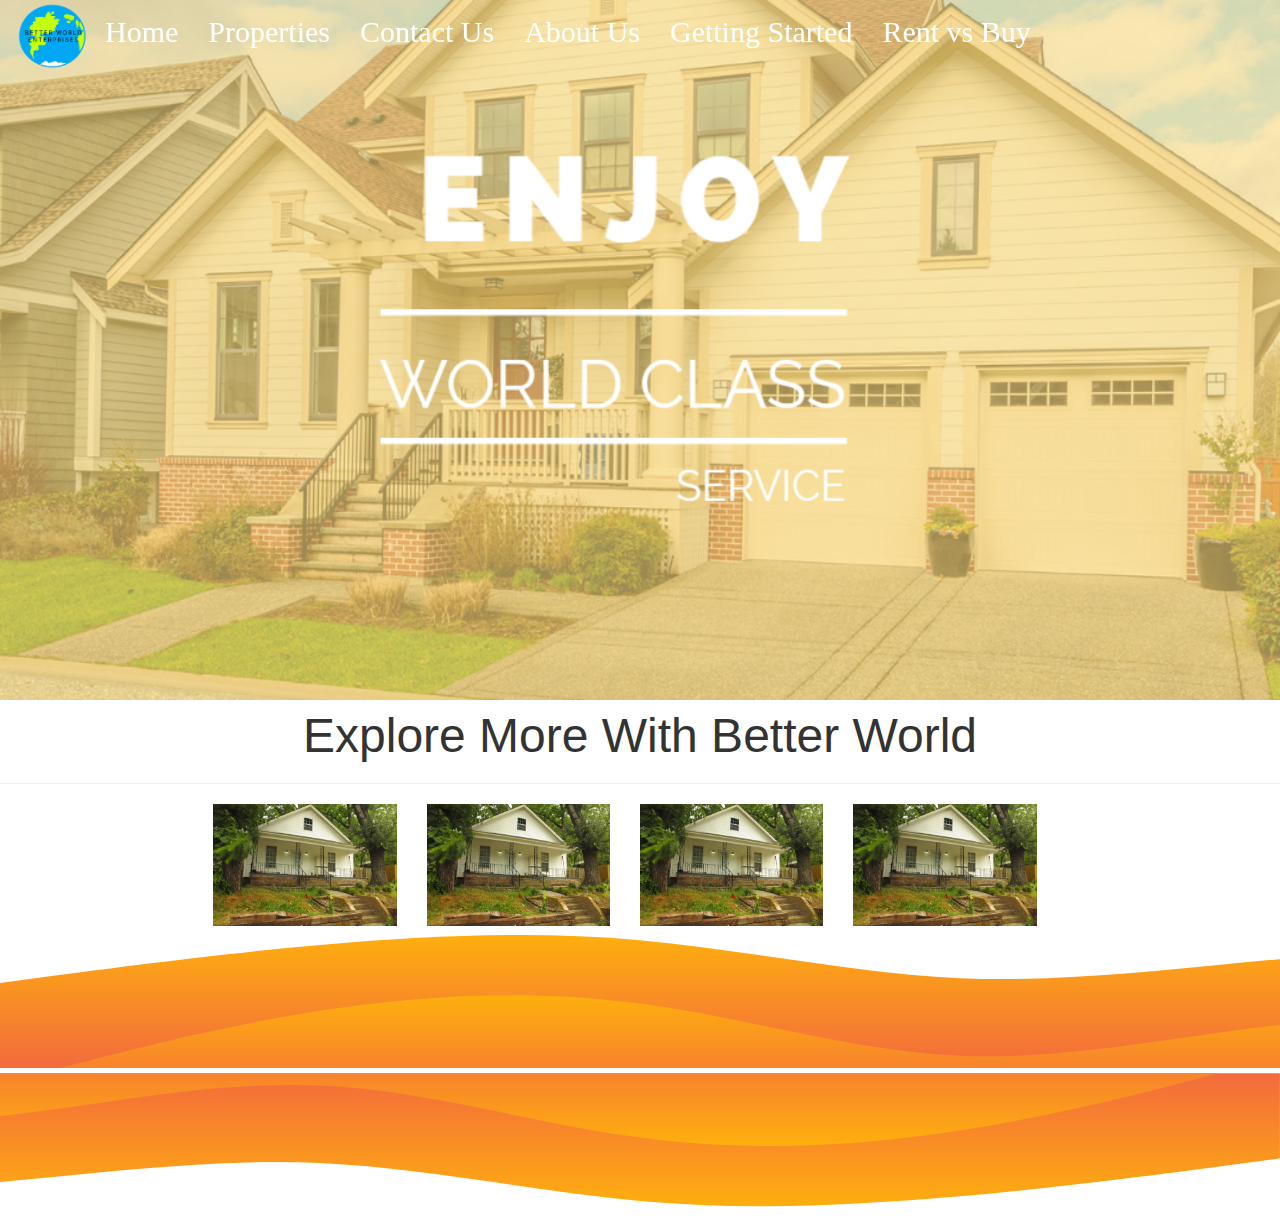
==== index.html @ 89deb475 "11/18 PM2" ====
<!DOCTYPE html>
<html lang="en">

<head>
    <link rel="stylesheet" href="styles.css">
    <title>BWE </title>
    <meta charset="utf-8">
    <meta name="viewport" content="width=device-width, initial-scale=1">
    <link rel="stylesheet" href="https://maxcdn.bootstrapcdn.com/bootstrap/3.4.1/css/bootstrap.min.css">
    <script src="https://ajax.googleapis.com/ajax/libs/jquery/3.6.0/jquery.min.js"></script>
    <script src="https://maxcdn.bootstrapcdn.com/bootstrap/3.4.1/js/bootstrap.min.js"></script>
    <link rel="stylesheet" href="style.css">
    <link rel="icon" href="favicon.ico/icon.png" type="image/png">
    <script src="main.js"></script>
</head>

<body id="back">

    <nav id="navimage"class="navbar navbar-light  navbar-fixed-top">
        <div class="container-fluid">
            <div class="navbar-header">
            </div>
            <ul class="nav navbar-nav">
                <li id="top"><img src="favicon.ico/Globe l.png" width="75px"></li>
                <li class="active"><a href="index.html">
                        <h3 id="navtext">Home</h3>
                    </a></li>
                <li><a href="properties.html">
                        <h3 id="navtext">Properties</h3>
                    </a></li>
                <li><a href="contactus.html">
                        <h3 id="navtext">Contact Us</h3>
                    </a></li>
                <li><a href="aboutus.html">
                        <h3 id="navtext">About Us</h3>
                    </a></li>
                <li><a href="gettingstarted.html">
                        <h3 id="navtext">Getting Started</h3>
                    </a></li>
                <li><a href="rentvsbuy.html">
                        <h3 id="navtext">Rent vs Buy</h3>
                    </a></li>
            </ul>
        </div>
    </nav>
    <img id="img1" src="favicon.ico/Website Preview XIX.png">
    <h5 id="explore">Explore More With Better World</h5>
    <hr>
    <div class="row">
        <div class="col-sm-2">
            
          </div>
        <div class="col-sm-2 border">
          <img src="favicon.ico/image-asset.jpg" alt="" style="width:100%">
        </div>
        <div class="col-sm-2 border">
          <img src="favicon.ico/image-asset.jpg" alt="Forest" style="width:100%">
        </div>
        <div class="col-sm-2 border">
          <img src="favicon.ico/image-asset.jpg" alt="Mountains" style="width:100%">
        </div>
        <div class="col-sm-2 border">
            <img src="favicon.ico/image-asset.jpg" alt="Snow" style="width:100%">
          </div>
          <div class="col-sm-2">
            
        </div>
      </div>
            <svg id="wave" style="transform:rotate(0deg); transition: 0.3s" viewBox="0 0 1440 160" version="1.1" xmlns="http://www.w3.org/2000/svg"><defs><linearGradient id="sw-gradient-0" x1="0" x2="0" y1="1" y2="0"><stop stop-color="rgba(243, 106, 62, 1)" offset="0%"></stop><stop stop-color="rgba(255, 179, 11, 1)" offset="100%"></stop></linearGradient></defs><path style="transform:translate(0, 0px); opacity:1" fill="url(#sw-gradient-0)" d="M0,64L60,56C120,48,240,32,360,21.3C480,11,600,5,720,16C840,27,960,53,1080,58.7C1200,64,1320,48,1440,37.3C1560,27,1680,21,1800,16C1920,11,2040,5,2160,26.7C2280,48,2400,96,2520,120C2640,144,2760,144,2880,141.3C3000,139,3120,133,3240,122.7C3360,112,3480,96,3600,80C3720,64,3840,48,3960,45.3C4080,43,4200,53,4320,66.7C4440,80,4560,96,4680,90.7C4800,85,4920,59,5040,61.3C5160,64,5280,96,5400,114.7C5520,133,5640,139,5760,125.3C5880,112,6000,80,6120,58.7C6240,37,6360,27,6480,32C6600,37,6720,59,6840,56C6960,53,7080,27,7200,34.7C7320,43,7440,85,7560,106.7C7680,128,7800,128,7920,120C8040,112,8160,96,8280,74.7C8400,53,8520,27,8580,13.3L8640,0L8640,160L8580,160C8520,160,8400,160,8280,160C8160,160,8040,160,7920,160C7800,160,7680,160,7560,160C7440,160,7320,160,7200,160C7080,160,6960,160,6840,160C6720,160,6600,160,6480,160C6360,160,6240,160,6120,160C6000,160,5880,160,5760,160C5640,160,5520,160,5400,160C5280,160,5160,160,5040,160C4920,160,4800,160,4680,160C4560,160,4440,160,4320,160C4200,160,4080,160,3960,160C3840,160,3720,160,3600,160C3480,160,3360,160,3240,160C3120,160,3000,160,2880,160C2760,160,2640,160,2520,160C2400,160,2280,160,2160,160C2040,160,1920,160,1800,160C1680,160,1560,160,1440,160C1320,160,1200,160,1080,160C960,160,840,160,720,160C600,160,480,160,360,160C240,160,120,160,60,160L0,160Z"></path><defs><linearGradient id="sw-gradient-1" x1="0" x2="0" y1="1" y2="0"><stop stop-color="rgba(243, 106, 62, 1)" offset="0%"></stop><stop stop-color="rgba(255, 179, 11, 1)" offset="100%"></stop></linearGradient></defs><path style="transform:translate(0, 50px); opacity:0.9" fill="url(#sw-gradient-1)" d="M0,128L60,112C120,96,240,64,360,45.3C480,27,600,21,720,37.3C840,53,960,91,1080,96C1200,101,1320,75,1440,61.3C1560,48,1680,48,1800,45.3C1920,43,2040,37,2160,34.7C2280,32,2400,32,2520,32C2640,32,2760,32,2880,32C3000,32,3120,32,3240,32C3360,32,3480,32,3600,45.3C3720,59,3840,85,3960,85.3C4080,85,4200,59,4320,56C4440,53,4560,75,4680,77.3C4800,80,4920,64,5040,61.3C5160,59,5280,69,5400,80C5520,91,5640,101,5760,93.3C5880,85,6000,59,6120,50.7C6240,43,6360,53,6480,56C6600,59,6720,53,6840,64C6960,75,7080,101,7200,104C7320,107,7440,85,7560,66.7C7680,48,7800,32,7920,40C8040,48,8160,80,8280,98.7C8400,117,8520,123,8580,125.3L8640,128L8640,160L8580,160C8520,160,8400,160,8280,160C8160,160,8040,160,7920,160C7800,160,7680,160,7560,160C7440,160,7320,160,7200,160C7080,160,6960,160,6840,160C6720,160,6600,160,6480,160C6360,160,6240,160,6120,160C6000,160,5880,160,5760,160C5640,160,5520,160,5400,160C5280,160,5160,160,5040,160C4920,160,4800,160,4680,160C4560,160,4440,160,4320,160C4200,160,4080,160,3960,160C3840,160,3720,160,3600,160C3480,160,3360,160,3240,160C3120,160,3000,160,2880,160C2760,160,2640,160,2520,160C2400,160,2280,160,2160,160C2040,160,1920,160,1800,160C1680,160,1560,160,1440,160C1320,160,1200,160,1080,160C960,160,840,160,720,160C600,160,480,160,360,160C240,160,120,160,60,160L0,160Z"></path></svg>
      <svg id="wave" style="transform:rotate(180deg); transition: 0.3s" viewBox="0 0 1440 160" version="1.1" xmlns="http://www.w3.org/2000/svg"><defs><linearGradient id="sw-gradient-0" x1="0" x2="0" y1="1" y2="0"><stop stop-color="rgba(243, 106, 62, 1)" offset="0%"></stop><stop stop-color="rgba(255, 179, 11, 1)" offset="100%"></stop></linearGradient></defs><path style="transform:translate(0, 0px); opacity:1" fill="url(#sw-gradient-0)" d="M0,64L60,56C120,48,240,32,360,21.3C480,11,600,5,720,16C840,27,960,53,1080,58.7C1200,64,1320,48,1440,37.3C1560,27,1680,21,1800,16C1920,11,2040,5,2160,26.7C2280,48,2400,96,2520,120C2640,144,2760,144,2880,141.3C3000,139,3120,133,3240,122.7C3360,112,3480,96,3600,80C3720,64,3840,48,3960,45.3C4080,43,4200,53,4320,66.7C4440,80,4560,96,4680,90.7C4800,85,4920,59,5040,61.3C5160,64,5280,96,5400,114.7C5520,133,5640,139,5760,125.3C5880,112,6000,80,6120,58.7C6240,37,6360,27,6480,32C6600,37,6720,59,6840,56C6960,53,7080,27,7200,34.7C7320,43,7440,85,7560,106.7C7680,128,7800,128,7920,120C8040,112,8160,96,8280,74.7C8400,53,8520,27,8580,13.3L8640,0L8640,160L8580,160C8520,160,8400,160,8280,160C8160,160,8040,160,7920,160C7800,160,7680,160,7560,160C7440,160,7320,160,7200,160C7080,160,6960,160,6840,160C6720,160,6600,160,6480,160C6360,160,6240,160,6120,160C6000,160,5880,160,5760,160C5640,160,5520,160,5400,160C5280,160,5160,160,5040,160C4920,160,4800,160,4680,160C4560,160,4440,160,4320,160C4200,160,4080,160,3960,160C3840,160,3720,160,3600,160C3480,160,3360,160,3240,160C3120,160,3000,160,2880,160C2760,160,2640,160,2520,160C2400,160,2280,160,2160,160C2040,160,1920,160,1800,160C1680,160,1560,160,1440,160C1320,160,1200,160,1080,160C960,160,840,160,720,160C600,160,480,160,360,160C240,160,120,160,60,160L0,160Z"></path><defs><linearGradient id="sw-gradient-1" x1="0" x2="0" y1="1" y2="0"><stop stop-color="rgba(243, 106, 62, 1)" offset="0%"></stop><stop stop-color="rgba(255, 179, 11, 1)" offset="100%"></stop></linearGradient></defs><path style="transform:translate(0, 50px); opacity:0.9" fill="url(#sw-gradient-1)" d="M0,128L60,112C120,96,240,64,360,45.3C480,27,600,21,720,37.3C840,53,960,91,1080,96C1200,101,1320,75,1440,61.3C1560,48,1680,48,1800,45.3C1920,43,2040,37,2160,34.7C2280,32,2400,32,2520,32C2640,32,2760,32,2880,32C3000,32,3120,32,3240,32C3360,32,3480,32,3600,45.3C3720,59,3840,85,3960,85.3C4080,85,4200,59,4320,56C4440,53,4560,75,4680,77.3C4800,80,4920,64,5040,61.3C5160,59,5280,69,5400,80C5520,91,5640,101,5760,93.3C5880,85,6000,59,6120,50.7C6240,43,6360,53,6480,56C6600,59,6720,53,6840,64C6960,75,7080,101,7200,104C7320,107,7440,85,7560,66.7C7680,48,7800,32,7920,40C8040,48,8160,80,8280,98.7C8400,117,8520,123,8580,125.3L8640,128L8640,160L8580,160C8520,160,8400,160,8280,160C8160,160,8040,160,7920,160C7800,160,7680,160,7560,160C7440,160,7320,160,7200,160C7080,160,6960,160,6840,160C6720,160,6600,160,6480,160C6360,160,6240,160,6120,160C6000,160,5880,160,5760,160C5640,160,5520,160,5400,160C5280,160,5160,160,5040,160C4920,160,4800,160,4680,160C4560,160,4440,160,4320,160C4200,160,4080,160,3960,160C3840,160,3720,160,3600,160C3480,160,3360,160,3240,160C3120,160,3000,160,2880,160C2760,160,2640,160,2520,160C2400,160,2280,160,2160,160C2040,160,1920,160,1800,160C1680,160,1560,160,1440,160C1320,160,1200,160,1080,160C960,160,840,160,720,160C600,160,480,160,360,160C240,160,120,160,60,160L0,160Z"></path></svg>
      

      
</body>

</html>
---- style.css ----
#navtext{
    font-family: cursive;
    display: inline-block;
    font-size: 30px; 
    margin: 0px;
   
    vertical-align:bottom;
    line-height:normal;   
    color: white
    /* Original Dimensions - Navbar text 38px, color (none) font-times new romans (no margin left was there prior) spacing needs to be adjusted accordingly */
  }
  #img1{
    width: 100%;
    height: 700px;
    
  }
  #explore{
    font-size: 48px;
    text-align: center;
  }
  .row{
    width: 100%;
    text-align: 

  }
  .column {
    float: left;
    width: 20%;
    padding: 5px;
    
  }
  
  /* Clear floats after image containers */
  .row::after {
    content: "";
    clear: both;
    display: table;
    
    
  }
  .border img {
    transition: .5s ease;
    }
    
    .border img:hover{
    box-shadow: 0 0 0 5px #808080;
    transition: .5s ease;
    }
#row2{
  padding: 10px;
  padding: right 0px; ;

}
#properties{
  margin-top: 100px;
}
.rectangle {
  height: 25px;
  width: 100%;
  background-color: #808080;
}
#col2{
  text-align: center;
 
}
#bottom{
  font-size: 40px;
  padding-top: 49px;
  font-style: bold;
}
.callnow{
    font-size: 20px;
    font-family: 'Trebuchet MS', 'Lucida Sans Unicode', 'Lucida Grande', 'Lucida Sans', Arial, sans-serif;
    color: gray;
}

.parallax {
    /* The image used */
    background-image: url("favicon.ico/image-asset.jpg");
    height: 1000px;
    width: 2000px;
  
    /* Set a specific height */
    min-height: 500px; 
  
    /* Create the parallax scrolling effect */
    background-attachment: fixed;
    background-position: center;
    background-repeat: no-repeat;
    background-size: cover;
  }
 #rec{
  height: 70px;
  width: 100%;
  background-color: #808080;
  opacity: 15%;

}
#wave{
 margin-bottom: 0px;
 position: ;
}
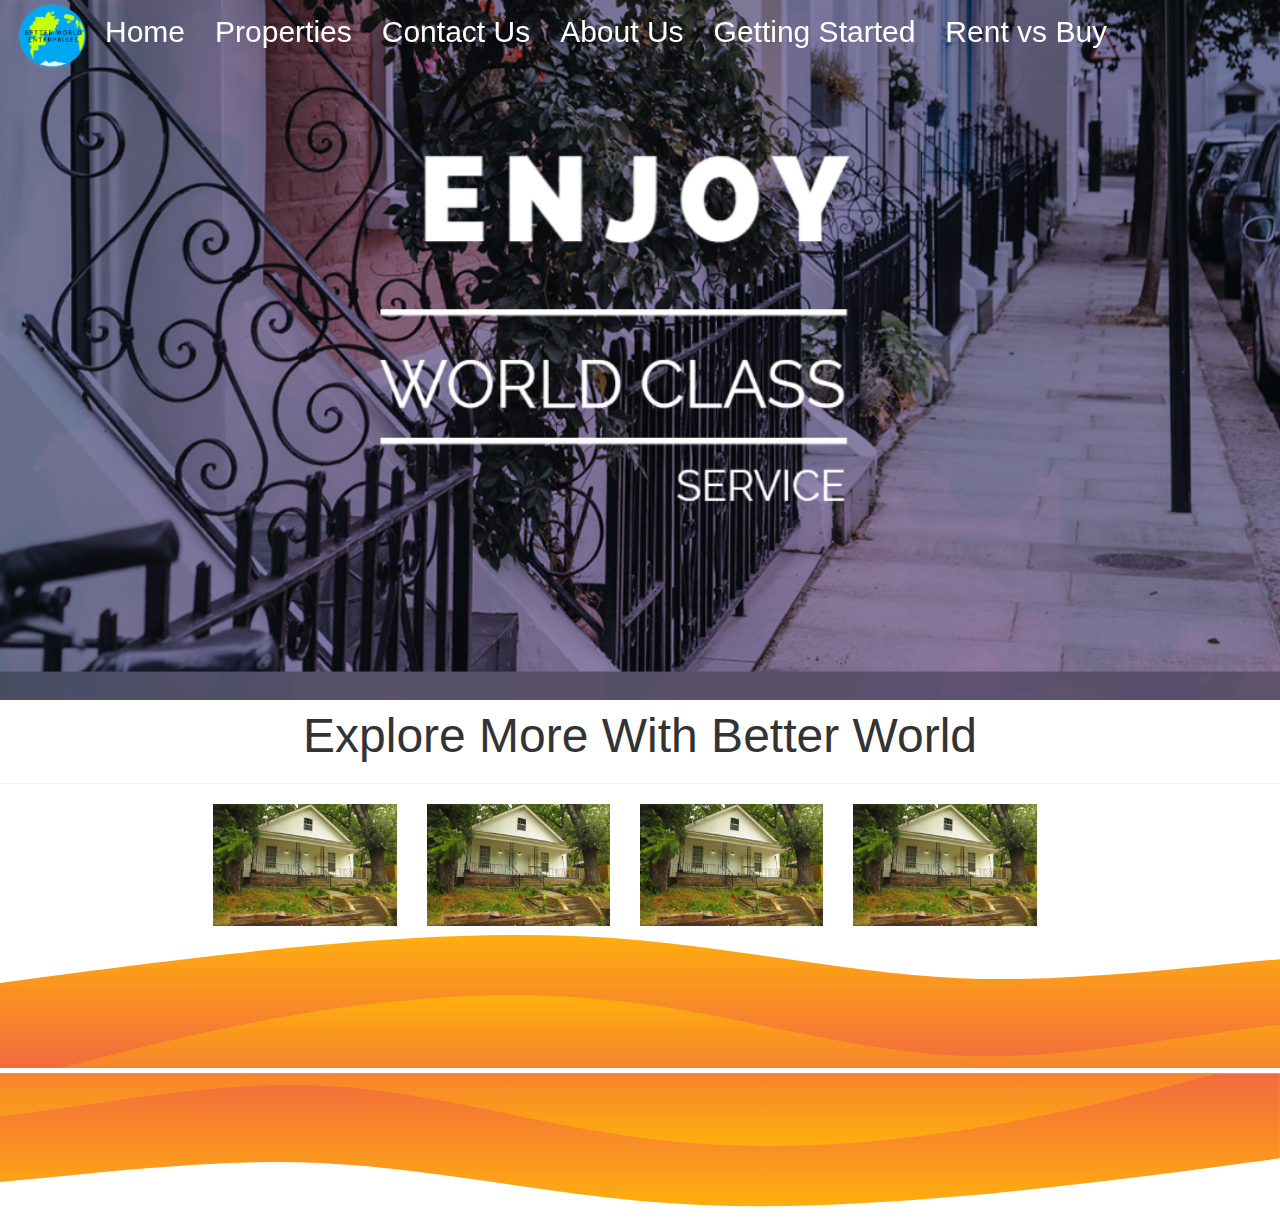
==== commit ef975f09: "11/18 AM 3" ====
--- a/index.html
+++ b/index.html
@@ -43,7 +43,7 @@
             </ul>
         </div>
     </nav>
-    <img id="img1" src="favicon.ico/Website Preview XIX.png">
+    <img id="img1" src="favicon.ico/PURPLE XIXIXIXIXIXIXIX.png">
     <h5 id="explore">Explore More With Better World</h5>
     <hr>
     <div class="row">
--- a/style.css
+++ b/style.css
@@ -1,5 +1,5 @@
 #navtext{
-    font-family: cursive;
+    font-family: Arial, Helvetica, sans-serif
     display: inline-block;
     font-size: 30px; 
     margin: 0px;
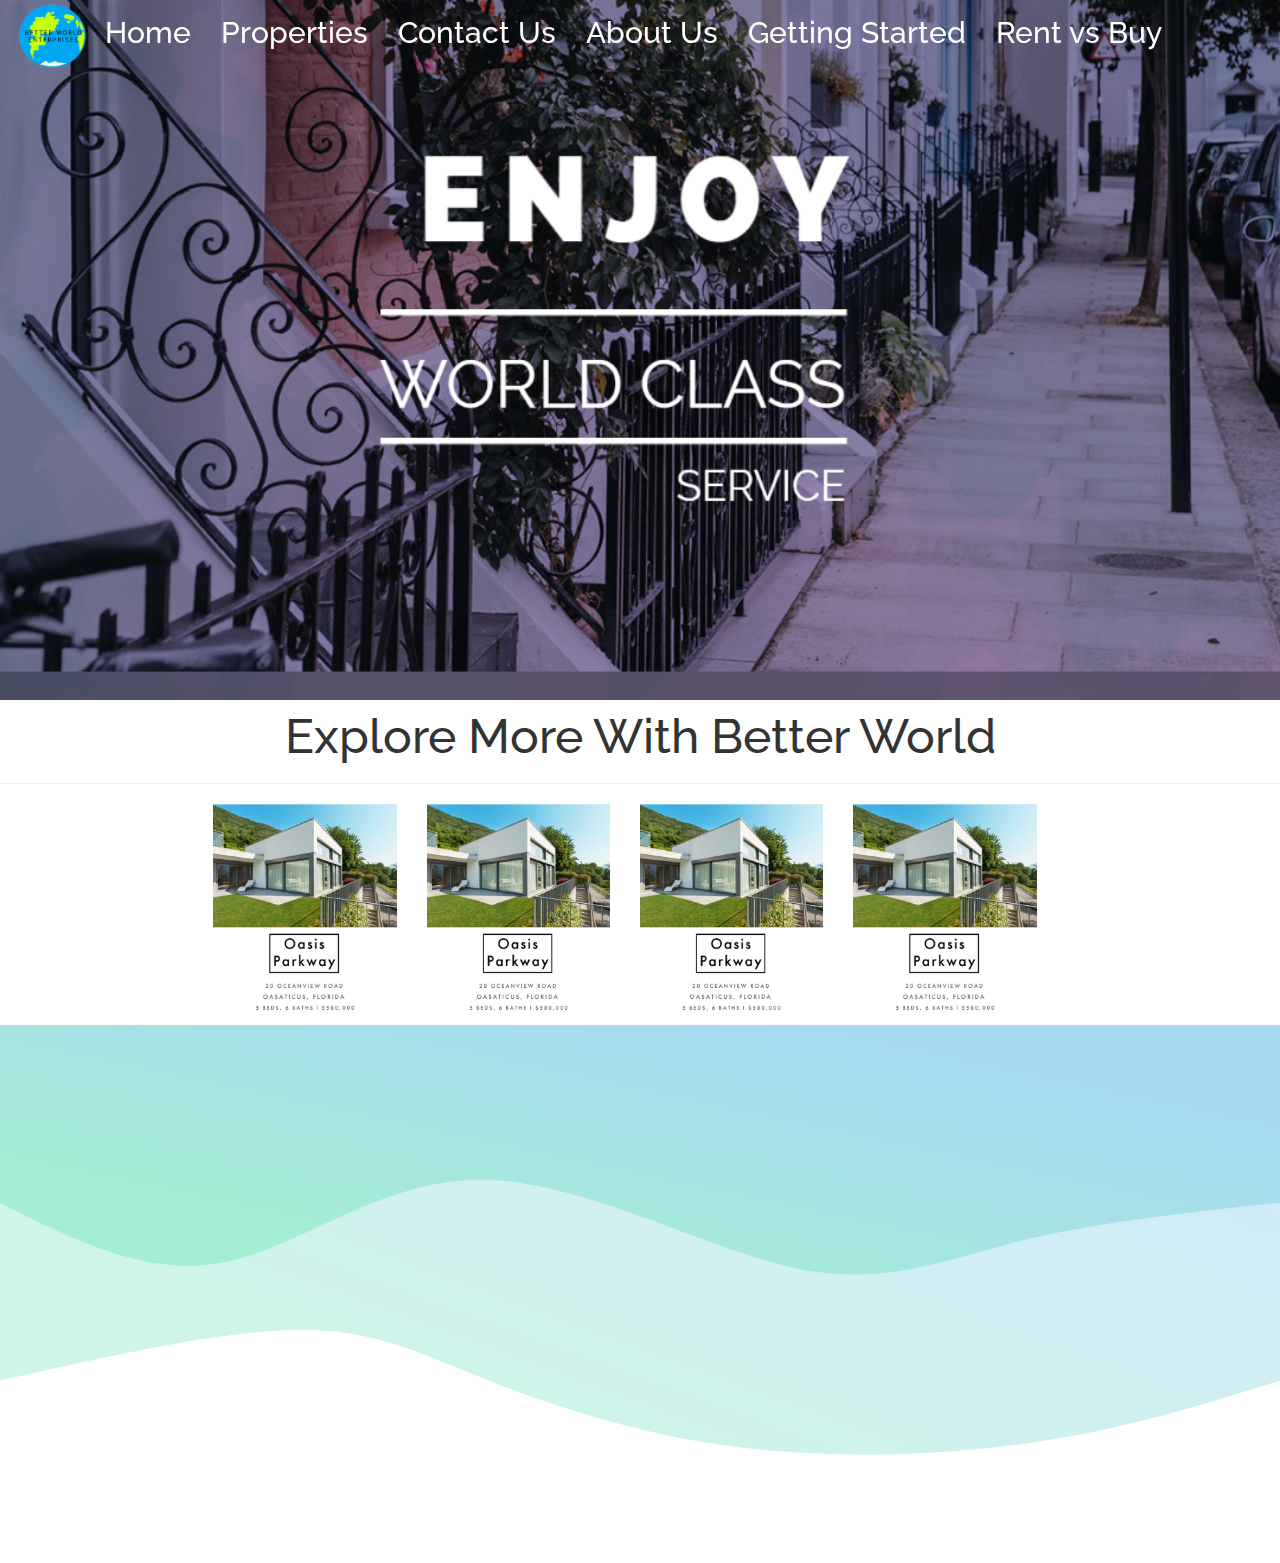
==== commit b52c8738: "e" ====
--- a/index.html
+++ b/index.html
@@ -12,7 +12,10 @@
     <link rel="stylesheet" href="style.css">
     <link rel="icon" href="favicon.ico/icon.png" type="image/png">
     <script src="main.js"></script>
-</head>
+    <link rel="preconnect" href="https://fonts.googleapis.com"> 
+  <link rel="preconnect" href="https://fonts.gstatic.com" crossorigin> 
+  <link href="https://fonts.googleapis.com/css2?family=Raleway:wght@100&display=swap" rel="stylesheet">
+  </head>
 
 <body id="back">
 
@@ -51,23 +54,23 @@
             
           </div>
         <div class="col-sm-2 border">
-          <img src="favicon.ico/image-asset.jpg" alt="" style="width:100%">
+          <img src="favicon.ico/default.png" alt="" style="width:100%">
         </div>
         <div class="col-sm-2 border">
-          <img src="favicon.ico/image-asset.jpg" alt="Forest" style="width:100%">
+          <img src="favicon.ico/default.png" alt="Forest" style="width:100%">
         </div>
         <div class="col-sm-2 border">
-          <img src="favicon.ico/image-asset.jpg" alt="Mountains" style="width:100%">
+          <img src="favicon.ico/default.png" alt="Mountains" style="width:100%">
         </div>
         <div class="col-sm-2 border">
-            <img src="favicon.ico/image-asset.jpg" alt="Snow" style="width:100%">
+            <img src="favicon.ico/default.png" alt="Snow" style="width:100%">
           </div>
           <div class="col-sm-2">
             
         </div>
       </div>
-            <svg id="wave" style="transform:rotate(0deg); transition: 0.3s" viewBox="0 0 1440 160" version="1.1" xmlns="http://www.w3.org/2000/svg"><defs><linearGradient id="sw-gradient-0" x1="0" x2="0" y1="1" y2="0"><stop stop-color="rgba(243, 106, 62, 1)" offset="0%"></stop><stop stop-color="rgba(255, 179, 11, 1)" offset="100%"></stop></linearGradient></defs><path style="transform:translate(0, 0px); opacity:1" fill="url(#sw-gradient-0)" d="M0,64L60,56C120,48,240,32,360,21.3C480,11,600,5,720,16C840,27,960,53,1080,58.7C1200,64,1320,48,1440,37.3C1560,27,1680,21,1800,16C1920,11,2040,5,2160,26.7C2280,48,2400,96,2520,120C2640,144,2760,144,2880,141.3C3000,139,3120,133,3240,122.7C3360,112,3480,96,3600,80C3720,64,3840,48,3960,45.3C4080,43,4200,53,4320,66.7C4440,80,4560,96,4680,90.7C4800,85,4920,59,5040,61.3C5160,64,5280,96,5400,114.7C5520,133,5640,139,5760,125.3C5880,112,6000,80,6120,58.7C6240,37,6360,27,6480,32C6600,37,6720,59,6840,56C6960,53,7080,27,7200,34.7C7320,43,7440,85,7560,106.7C7680,128,7800,128,7920,120C8040,112,8160,96,8280,74.7C8400,53,8520,27,8580,13.3L8640,0L8640,160L8580,160C8520,160,8400,160,8280,160C8160,160,8040,160,7920,160C7800,160,7680,160,7560,160C7440,160,7320,160,7200,160C7080,160,6960,160,6840,160C6720,160,6600,160,6480,160C6360,160,6240,160,6120,160C6000,160,5880,160,5760,160C5640,160,5520,160,5400,160C5280,160,5160,160,5040,160C4920,160,4800,160,4680,160C4560,160,4440,160,4320,160C4200,160,4080,160,3960,160C3840,160,3720,160,3600,160C3480,160,3360,160,3240,160C3120,160,3000,160,2880,160C2760,160,2640,160,2520,160C2400,160,2280,160,2160,160C2040,160,1920,160,1800,160C1680,160,1560,160,1440,160C1320,160,1200,160,1080,160C960,160,840,160,720,160C600,160,480,160,360,160C240,160,120,160,60,160L0,160Z"></path><defs><linearGradient id="sw-gradient-1" x1="0" x2="0" y1="1" y2="0"><stop stop-color="rgba(243, 106, 62, 1)" offset="0%"></stop><stop stop-color="rgba(255, 179, 11, 1)" offset="100%"></stop></linearGradient></defs><path style="transform:translate(0, 50px); opacity:0.9" fill="url(#sw-gradient-1)" d="M0,128L60,112C120,96,240,64,360,45.3C480,27,600,21,720,37.3C840,53,960,91,1080,96C1200,101,1320,75,1440,61.3C1560,48,1680,48,1800,45.3C1920,43,2040,37,2160,34.7C2280,32,2400,32,2520,32C2640,32,2760,32,2880,32C3000,32,3120,32,3240,32C3360,32,3480,32,3600,45.3C3720,59,3840,85,3960,85.3C4080,85,4200,59,4320,56C4440,53,4560,75,4680,77.3C4800,80,4920,64,5040,61.3C5160,59,5280,69,5400,80C5520,91,5640,101,5760,93.3C5880,85,6000,59,6120,50.7C6240,43,6360,53,6480,56C6600,59,6720,53,6840,64C6960,75,7080,101,7200,104C7320,107,7440,85,7560,66.7C7680,48,7800,32,7920,40C8040,48,8160,80,8280,98.7C8400,117,8520,123,8580,125.3L8640,128L8640,160L8580,160C8520,160,8400,160,8280,160C8160,160,8040,160,7920,160C7800,160,7680,160,7560,160C7440,160,7320,160,7200,160C7080,160,6960,160,6840,160C6720,160,6600,160,6480,160C6360,160,6240,160,6120,160C6000,160,5880,160,5760,160C5640,160,5520,160,5400,160C5280,160,5160,160,5040,160C4920,160,4800,160,4680,160C4560,160,4440,160,4320,160C4200,160,4080,160,3960,160C3840,160,3720,160,3600,160C3480,160,3360,160,3240,160C3120,160,3000,160,2880,160C2760,160,2640,160,2520,160C2400,160,2280,160,2160,160C2040,160,1920,160,1800,160C1680,160,1560,160,1440,160C1320,160,1200,160,1080,160C960,160,840,160,720,160C600,160,480,160,360,160C240,160,120,160,60,160L0,160Z"></path></svg>
-      <svg id="wave" style="transform:rotate(180deg); transition: 0.3s" viewBox="0 0 1440 160" version="1.1" xmlns="http://www.w3.org/2000/svg"><defs><linearGradient id="sw-gradient-0" x1="0" x2="0" y1="1" y2="0"><stop stop-color="rgba(243, 106, 62, 1)" offset="0%"></stop><stop stop-color="rgba(255, 179, 11, 1)" offset="100%"></stop></linearGradient></defs><path style="transform:translate(0, 0px); opacity:1" fill="url(#sw-gradient-0)" d="M0,64L60,56C120,48,240,32,360,21.3C480,11,600,5,720,16C840,27,960,53,1080,58.7C1200,64,1320,48,1440,37.3C1560,27,1680,21,1800,16C1920,11,2040,5,2160,26.7C2280,48,2400,96,2520,120C2640,144,2760,144,2880,141.3C3000,139,3120,133,3240,122.7C3360,112,3480,96,3600,80C3720,64,3840,48,3960,45.3C4080,43,4200,53,4320,66.7C4440,80,4560,96,4680,90.7C4800,85,4920,59,5040,61.3C5160,64,5280,96,5400,114.7C5520,133,5640,139,5760,125.3C5880,112,6000,80,6120,58.7C6240,37,6360,27,6480,32C6600,37,6720,59,6840,56C6960,53,7080,27,7200,34.7C7320,43,7440,85,7560,106.7C7680,128,7800,128,7920,120C8040,112,8160,96,8280,74.7C8400,53,8520,27,8580,13.3L8640,0L8640,160L8580,160C8520,160,8400,160,8280,160C8160,160,8040,160,7920,160C7800,160,7680,160,7560,160C7440,160,7320,160,7200,160C7080,160,6960,160,6840,160C6720,160,6600,160,6480,160C6360,160,6240,160,6120,160C6000,160,5880,160,5760,160C5640,160,5520,160,5400,160C5280,160,5160,160,5040,160C4920,160,4800,160,4680,160C4560,160,4440,160,4320,160C4200,160,4080,160,3960,160C3840,160,3720,160,3600,160C3480,160,3360,160,3240,160C3120,160,3000,160,2880,160C2760,160,2640,160,2520,160C2400,160,2280,160,2160,160C2040,160,1920,160,1800,160C1680,160,1560,160,1440,160C1320,160,1200,160,1080,160C960,160,840,160,720,160C600,160,480,160,360,160C240,160,120,160,60,160L0,160Z"></path><defs><linearGradient id="sw-gradient-1" x1="0" x2="0" y1="1" y2="0"><stop stop-color="rgba(243, 106, 62, 1)" offset="0%"></stop><stop stop-color="rgba(255, 179, 11, 1)" offset="100%"></stop></linearGradient></defs><path style="transform:translate(0, 50px); opacity:0.9" fill="url(#sw-gradient-1)" d="M0,128L60,112C120,96,240,64,360,45.3C480,27,600,21,720,37.3C840,53,960,91,1080,96C1200,101,1320,75,1440,61.3C1560,48,1680,48,1800,45.3C1920,43,2040,37,2160,34.7C2280,32,2400,32,2520,32C2640,32,2760,32,2880,32C3000,32,3120,32,3240,32C3360,32,3480,32,3600,45.3C3720,59,3840,85,3960,85.3C4080,85,4200,59,4320,56C4440,53,4560,75,4680,77.3C4800,80,4920,64,5040,61.3C5160,59,5280,69,5400,80C5520,91,5640,101,5760,93.3C5880,85,6000,59,6120,50.7C6240,43,6360,53,6480,56C6600,59,6720,53,6840,64C6960,75,7080,101,7200,104C7320,107,7440,85,7560,66.7C7680,48,7800,32,7920,40C8040,48,8160,80,8280,98.7C8400,117,8520,123,8580,125.3L8640,128L8640,160L8580,160C8520,160,8400,160,8280,160C8160,160,8040,160,7920,160C7800,160,7680,160,7560,160C7440,160,7320,160,7200,160C7080,160,6960,160,6840,160C6720,160,6600,160,6480,160C6360,160,6240,160,6120,160C6000,160,5880,160,5760,160C5640,160,5520,160,5400,160C5280,160,5160,160,5040,160C4920,160,4800,160,4680,160C4560,160,4440,160,4320,160C4200,160,4080,160,3960,160C3840,160,3720,160,3600,160C3480,160,3360,160,3240,160C3120,160,3000,160,2880,160C2760,160,2640,160,2520,160C2400,160,2280,160,2160,160C2040,160,1920,160,1800,160C1680,160,1560,160,1440,160C1320,160,1200,160,1080,160C960,160,840,160,720,160C600,160,480,160,360,160C240,160,120,160,60,160L0,160Z"></path></svg>
+
+      <svg id="wave" width="100%" height="100%" id="svg" viewBox="0 0 1440 600" xmlns="http://www.w3.org/2000/svg" class="transition duration-300 ease-in-out delay-150"><defs><linearGradient id="gradient" x1="87%" y1="16%" x2="13%" y2="84%"><stop offset="5%" stop-color="#00d084"></stop><stop offset="95%" stop-color="#0693e3"></stop></linearGradient></defs><path d="M 0,600 C 0,600 0,200 0,200 C 84.51674641148324,173.29186602870814 169.03349282296648,146.58373205741628 274,131 C 378.9665071770335,115.41626794258373 504.38277511961735,110.95693779904303 617,126 C 729.6172248803827,141.04306220095697 829.4354066985645,175.5885167464115 903,205 C 976.5645933014355,234.4114832535885 1023.8755980861245,258.688995215311 1109,257 C 1194.1244019138755,255.31100478468898 1317.0622009569379,227.6555023923445 1440,200 C 1440,200 1440,600 1440,600 Z" stroke="none" stroke-width="0" fill="url(#gradient)" fill-opacity="0.53" class="transition-all duration-300 ease-in-out delay-150 path-0" transform="rotate(-180 720 300)"></path><defs><linearGradient id="gradient" x1="87%" y1="16%" x2="13%" y2="84%"><stop offset="5%" stop-color="#00d084"></stop><stop offset="95%" stop-color="#0693e3"></stop></linearGradient></defs><path d="M 0,600 C 0,600 0,400 0,400 C 103.15789473684208,389.07177033492826 206.31578947368416,378.14354066985646 292,357 C 377.68421052631584,335.85645933014354 445.8947368421053,304.49760765550246 548,327 C 650.1052631578947,349.50239234449754 786.1052631578946,425.8660287081339 899,426 C 1011.8947368421054,426.1339712918661 1101.6842105263158,350.0382775119617 1188,333 C 1274.3157894736842,315.9617224880383 1357.157894736842,357.98086124401914 1440,400 C 1440,400 1440,600 1440,600 Z" stroke="none" stroke-width="0" fill="url(#gradient)" fill-opacity="1" class="transition-all duration-300 ease-in-out delay-150 path-1" transform="rotate(-180 720 300)"></path></svg>
       
 
       
--- a/style.css
+++ b/style.css
@@ -17,6 +17,8 @@
   #explore{
     font-size: 48px;
     text-align: center;
+    font-family: 'Raleway', sans-serif;
+  
   }
   .row{
     width: 100%;
@@ -98,5 +100,11 @@
 }
 #wave{
  margin-bottom: 0px;
- position: ;
+ background:(90deg, rgba(9,121,80,0.6783088235294117) 35%, rgba(0,212,255,1) 100%);
 }
+#navtext{
+  font-family: 'Raleway', sans-serif;
+}
+#wave{
+  opacity: 35%;
+}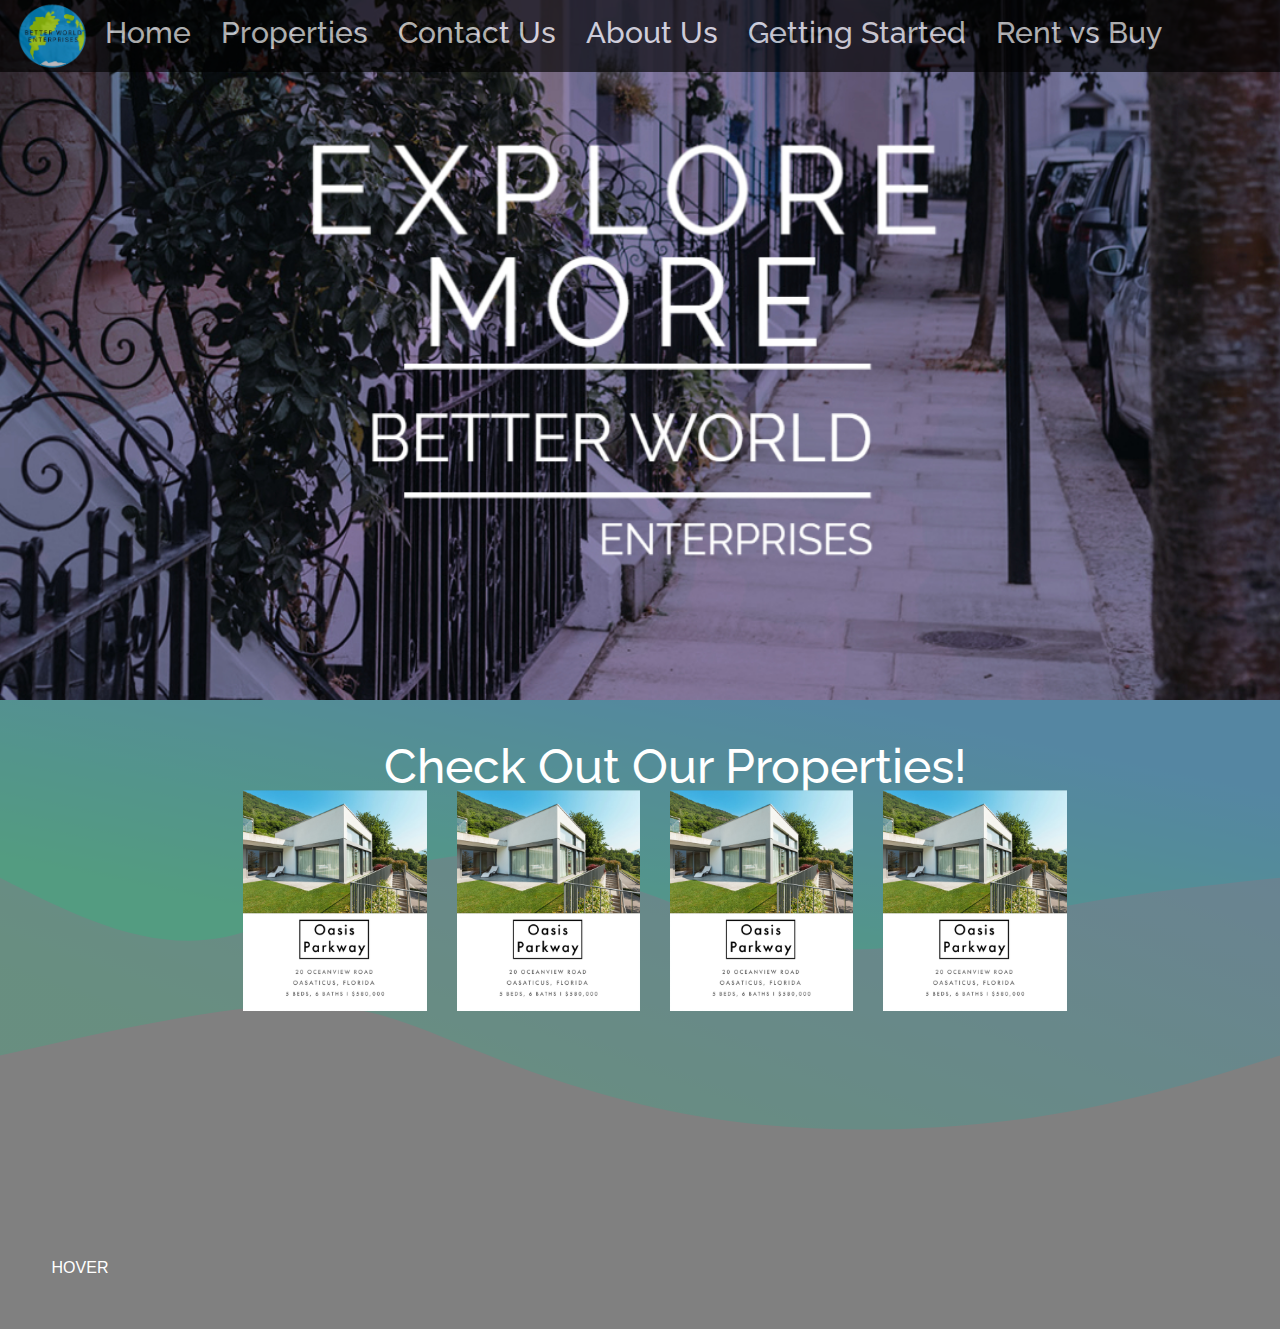
==== commit d8014163: "11/28 (1)" ====
--- a/index.html
+++ b/index.html
@@ -19,13 +19,13 @@
 
 <body id="back">
 
-    <nav id="navimage"class="navbar navbar-light  navbar-fixed-top">
+    <nav id="navimage"class="navbar navbar-light navbar-default  navbar-fixed-top">
         <div class="container-fluid">
             <div class="navbar-header">
             </div>
             <ul class="nav navbar-nav">
                 <li id="top"><img src="favicon.ico/Globe l.png" width="75px"></li>
-                <li class="active"><a href="index.html">
+                <li class=""><a href="index.html">
                         <h3 id="navtext">Home</h3>
                     </a></li>
                 <li><a href="properties.html">
@@ -46,10 +46,12 @@
             </ul>
         </div>
     </nav>
-    <img id="img1" src="favicon.ico/PURPLE XIXIXIXIXIXIXIX.png">
-    <h5 id="explore">Explore More With Better World</h5>
-    <hr>
-    <div class="row">
+    
+    <img id="img1" src="favicon.ico/Fixed Revision (1).jpg">
+    <div class="parent"><svg class="image1" id="wave" width="100%" height="100%" id="svg" viewBox="0 0 1440 600" xmlns="http://www.w3.org/2000/svg" class="transition duration-300 ease-in-out delay-150"><defs><linearGradient id="gradient" x1="87%" y1="16%" x2="13%" y2="84%"><stop offset="5%" stop-color="#00d084"></stop><stop offset="95%" stop-color="#0693e3"></stop></linearGradient></defs><path d="M 0,600 C 0,600 0,200 0,200 C 84.51674641148324,173.29186602870814 169.03349282296648,146.58373205741628 274,131 C 378.9665071770335,115.41626794258373 504.38277511961735,110.95693779904303 617,126 C 729.6172248803827,141.04306220095697 829.4354066985645,175.5885167464115 903,205 C 976.5645933014355,234.4114832535885 1023.8755980861245,258.688995215311 1109,257 C 1194.1244019138755,255.31100478468898 1317.0622009569379,227.6555023923445 1440,200 C 1440,200 1440,600 1440,600 Z" stroke="none" stroke-width="0" fill="url(#gradient)" fill-opacity="0.53" class="transition-all duration-300 ease-in-out delay-150 path-0" transform="rotate(-180 720 300)"></path><defs><linearGradient id="gradient" x1="87%" y1="16%" x2="13%" y2="84%"><stop offset="5%" stop-color="#00d084"></stop><stop offset="95%" stop-color="#0693e3"></stop></linearGradient></defs><path d="M 0,600 C 0,600 0,400 0,400 C 103.15789473684208,389.07177033492826 206.31578947368416,378.14354066985646 292,357 C 377.68421052631584,335.85645933014354 445.8947368421053,304.49760765550246 548,327 C 650.1052631578947,349.50239234449754 786.1052631578946,425.8660287081339 899,426 C 1011.8947368421054,426.1339712918661 1101.6842105263158,350.0382775119617 1188,333 C 1274.3157894736842,315.9617224880383 1357.157894736842,357.98086124401914 1440,400 C 1440,400 1440,600 1440,600 Z" stroke="none" stroke-width="0" fill="url(#gradient)" fill-opacity="1" class="transition-all duration-300 ease-in-out delay-150 path-1" transform="rotate(-180 720 300)"></path></svg>
+    <h5 class="image2" id="explore">Check Out Our Properties!</h5>
+
+    <div class="row image2">
         <div class="col-sm-2">
             
           </div>
@@ -69,8 +71,8 @@
             
         </div>
       </div>
-
-      <svg id="wave" width="100%" height="100%" id="svg" viewBox="0 0 1440 600" xmlns="http://www.w3.org/2000/svg" class="transition duration-300 ease-in-out delay-150"><defs><linearGradient id="gradient" x1="87%" y1="16%" x2="13%" y2="84%"><stop offset="5%" stop-color="#00d084"></stop><stop offset="95%" stop-color="#0693e3"></stop></linearGradient></defs><path d="M 0,600 C 0,600 0,200 0,200 C 84.51674641148324,173.29186602870814 169.03349282296648,146.58373205741628 274,131 C 378.9665071770335,115.41626794258373 504.38277511961735,110.95693779904303 617,126 C 729.6172248803827,141.04306220095697 829.4354066985645,175.5885167464115 903,205 C 976.5645933014355,234.4114832535885 1023.8755980861245,258.688995215311 1109,257 C 1194.1244019138755,255.31100478468898 1317.0622009569379,227.6555023923445 1440,200 C 1440,200 1440,600 1440,600 Z" stroke="none" stroke-width="0" fill="url(#gradient)" fill-opacity="0.53" class="transition-all duration-300 ease-in-out delay-150 path-0" transform="rotate(-180 720 300)"></path><defs><linearGradient id="gradient" x1="87%" y1="16%" x2="13%" y2="84%"><stop offset="5%" stop-color="#00d084"></stop><stop offset="95%" stop-color="#0693e3"></stop></linearGradient></defs><path d="M 0,600 C 0,600 0,400 0,400 C 103.15789473684208,389.07177033492826 206.31578947368416,378.14354066985646 292,357 C 377.68421052631584,335.85645933014354 445.8947368421053,304.49760765550246 548,327 C 650.1052631578947,349.50239234449754 786.1052631578946,425.8660287081339 899,426 C 1011.8947368421054,426.1339712918661 1101.6842105263158,350.0382775119617 1188,333 C 1274.3157894736842,315.9617224880383 1357.157894736842,357.98086124401914 1440,400 C 1440,400 1440,600 1440,600 Z" stroke="none" stroke-width="0" fill="url(#gradient)" fill-opacity="1" class="transition-all duration-300 ease-in-out delay-150 path-1" transform="rotate(-180 720 300)"></path></svg>
+</div>
+<a href="properties.html" class="btn btn-2">Hover</a> 
       
 
       
--- a/style.css
+++ b/style.css
@@ -1,12 +1,11 @@
 #navtext{
-    font-family: Arial, Helvetica, sans-serif
+    font-family: Arial, Helvetica, sans-serif;
     display: inline-block;
     font-size: 30px; 
     margin: 0px;
-   
     vertical-align:bottom;
     line-height:normal;   
-    color: white
+  
     /* Original Dimensions - Navbar text 38px, color (none) font-times new romans (no margin left was there prior) spacing needs to be adjusted accordingly */
   }
   #img1{
@@ -18,11 +17,15 @@
     font-size: 48px;
     text-align: center;
     font-family: 'Raleway', sans-serif;
+    color: white;
+    top: 30px;
+    left: 30%;
+ 
   
   }
   .row{
     width: 100%;
-    text-align: 
+    text-align:;
 
   }
   .column {
@@ -100,11 +103,69 @@
 }
 #wave{
  margin-bottom: 0px;
- background:(90deg, rgba(9,121,80,0.6783088235294117) 35%, rgba(0,212,255,1) 100%);
+ background:(90deg  rgba(9,121,80,0.6783088235294117) 35% ,rgba(0,212,255,1) 100% );
 }
 #navtext{
   font-family: 'Raleway', sans-serif;
+  color: white;
+  opacity: 100%;
 }
 #wave{
   opacity: 35%;
-}+}
+#back{
+  background-color: #808080;
+}
+.navbar-default{
+  background-color: black;
+  border: none;
+  opacity: 65%
+
+}
+.nav-pills > li.active > a{
+  color: red;
+}
+.parent {
+  position: relative;
+  top: 0;
+  left: 0;
+}
+.image1 {
+  position: relative;
+  top: 0;
+  left: 0;
+  border: none;
+}
+
+.image2 {
+  position: absolute;
+  top: 90px;
+  left: 30px;
+  border:none;
+
+}
+.btn-1:hover {
+  background: rgba($red, 0);
+  font-weight: 900;
+  letter-spacing: 1px;
+  
+  rect {
+    stroke-width: 5;
+    stroke-dasharray: 15, 310;
+    stroke-dashoffset: 48;
+    transition: all 1.35s cubic-bezier(0.19, 1, 0.22, 1);
+  }
+}
+.btn {
+  color: #fff;
+  cursor: pointer;
+  // display: block;
+  font-size:16px;
+  font-weight: 400;
+  line-height: 45px;
+  margin: 0 0 2em;
+  max-width: 160px; 
+  position: relative;
+  text-decoration: none;
+  text-transform: uppercase;
+  width: 100%; 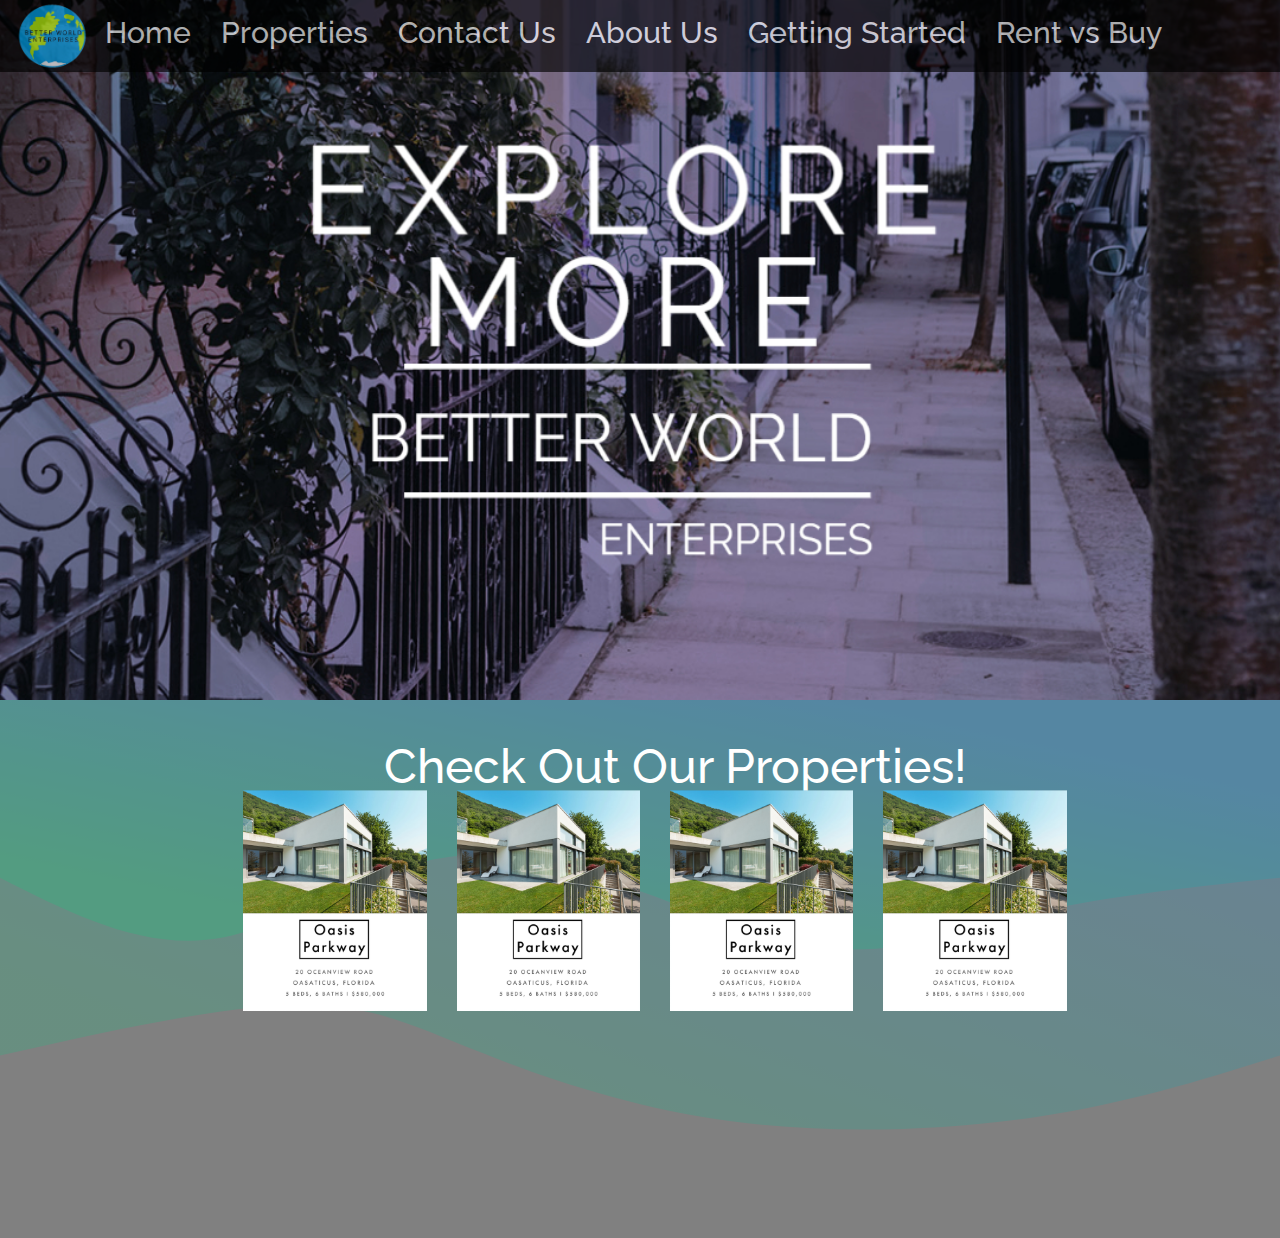
==== commit f6f3b8c5: "now" ====
--- a/index.html
+++ b/index.html
@@ -72,8 +72,8 @@
         </div>
       </div>
 </div>
-<a href="properties.html" class="btn btn-2">Hover</a> 
-      
+
+
 
       
 </body>
--- a/style.css
+++ b/style.css
@@ -81,18 +81,18 @@
 
 .parallax {
     /* The image used */
-    background-image: url("favicon.ico/image-asset.jpg");
-    height: 1000px;
-    width: 2000px;
+    background-color: black;
+    height: 100px;
+    width: 33%;
   
     /* Set a specific height */
     min-height: 500px; 
+    
+    /* Create the parallax scrolling effect */
   
-    /* Create the parallax scrolling effect */
-    background-attachment: fixed;
-    background-position: center;
-    background-repeat: no-repeat;
-    background-size: cover;
+  
+
+    
   }
  #rec{
   height: 70px;
@@ -144,28 +144,3 @@
   border:none;
 
 }
-.btn-1:hover {
-  background: rgba($red, 0);
-  font-weight: 900;
-  letter-spacing: 1px;
-  
-  rect {
-    stroke-width: 5;
-    stroke-dasharray: 15, 310;
-    stroke-dashoffset: 48;
-    transition: all 1.35s cubic-bezier(0.19, 1, 0.22, 1);
-  }
-}
-.btn {
-  color: #fff;
-  cursor: pointer;
-  // display: block;
-  font-size:16px;
-  font-weight: 400;
-  line-height: 45px;
-  margin: 0 0 2em;
-  max-width: 160px; 
-  position: relative;
-  text-decoration: none;
-  text-transform: uppercase;
-  width: 100%; 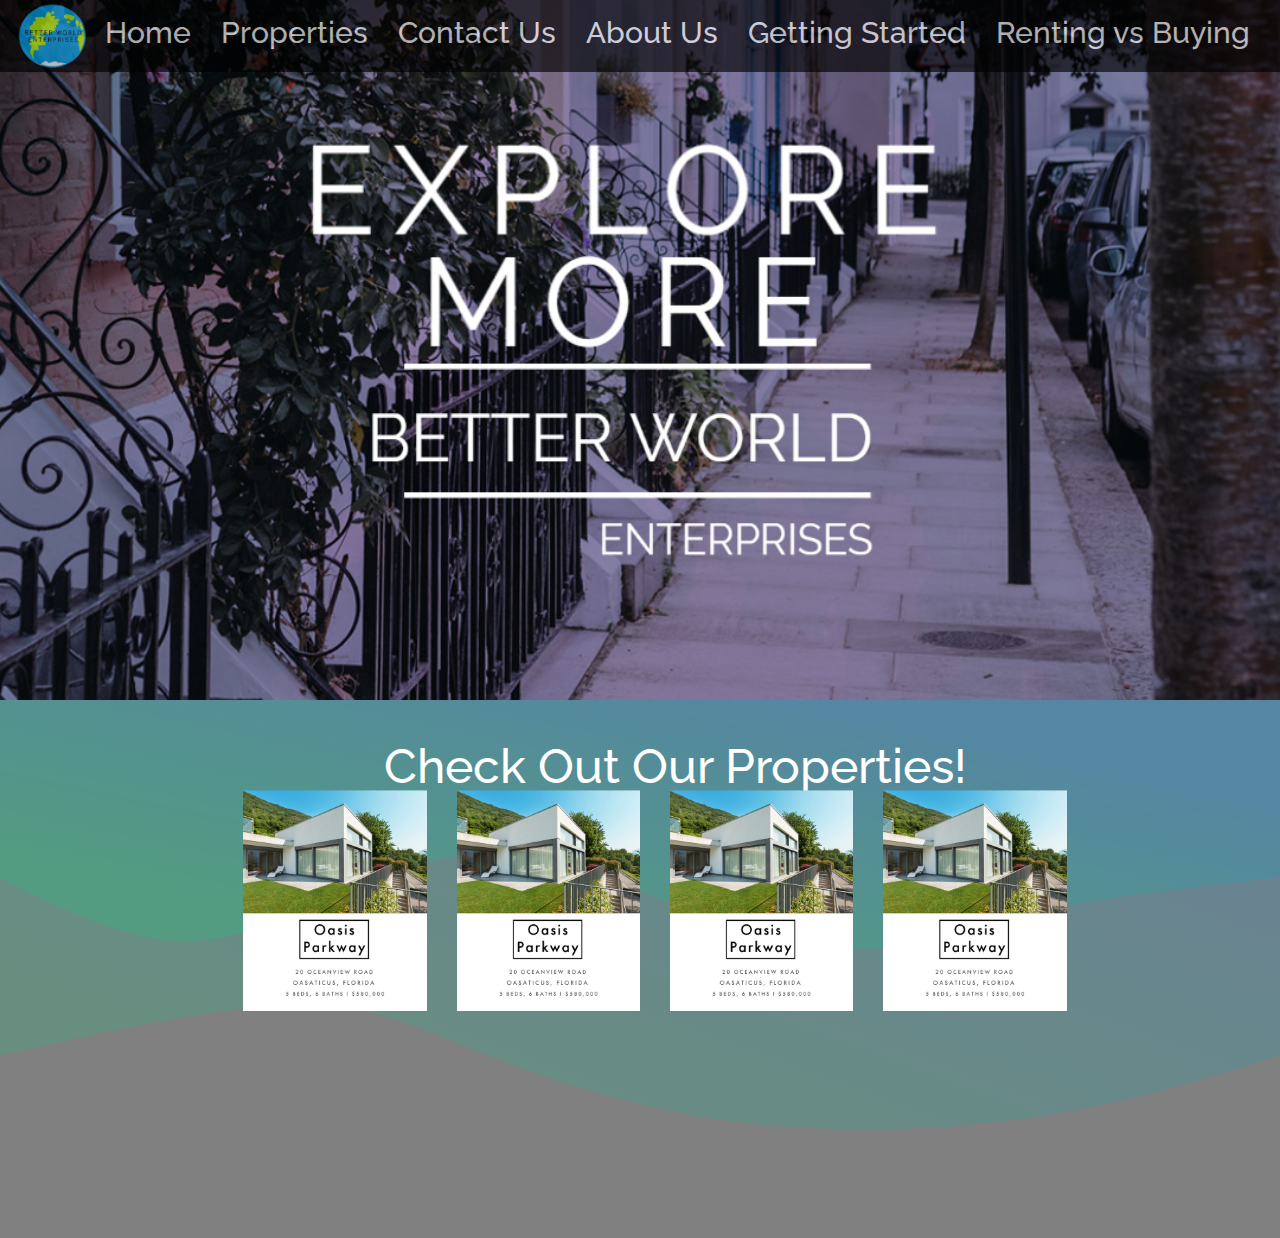
==== commit b07ef4ba: "Carr working" ====
--- a/index.html
+++ b/index.html
@@ -41,7 +41,7 @@
                         <h3 id="navtext">Getting Started</h3>
                     </a></li>
                 <li><a href="rentvsbuy.html">
-                        <h3 id="navtext">Rent vs Buy</h3>
+                        <h3 id="navtext">Renting vs Buying</h3>
                     </a></li>
             </ul>
         </div>
--- a/style.css
+++ b/style.css
@@ -122,9 +122,7 @@
   opacity: 65%
 
 }
-.nav-pills > li.active > a{
-  color: red;
-}
+
 .parent {
   position: relative;
   top: 0;
@@ -144,3 +142,7 @@
   border:none;
 
 }
+
+
+
+
